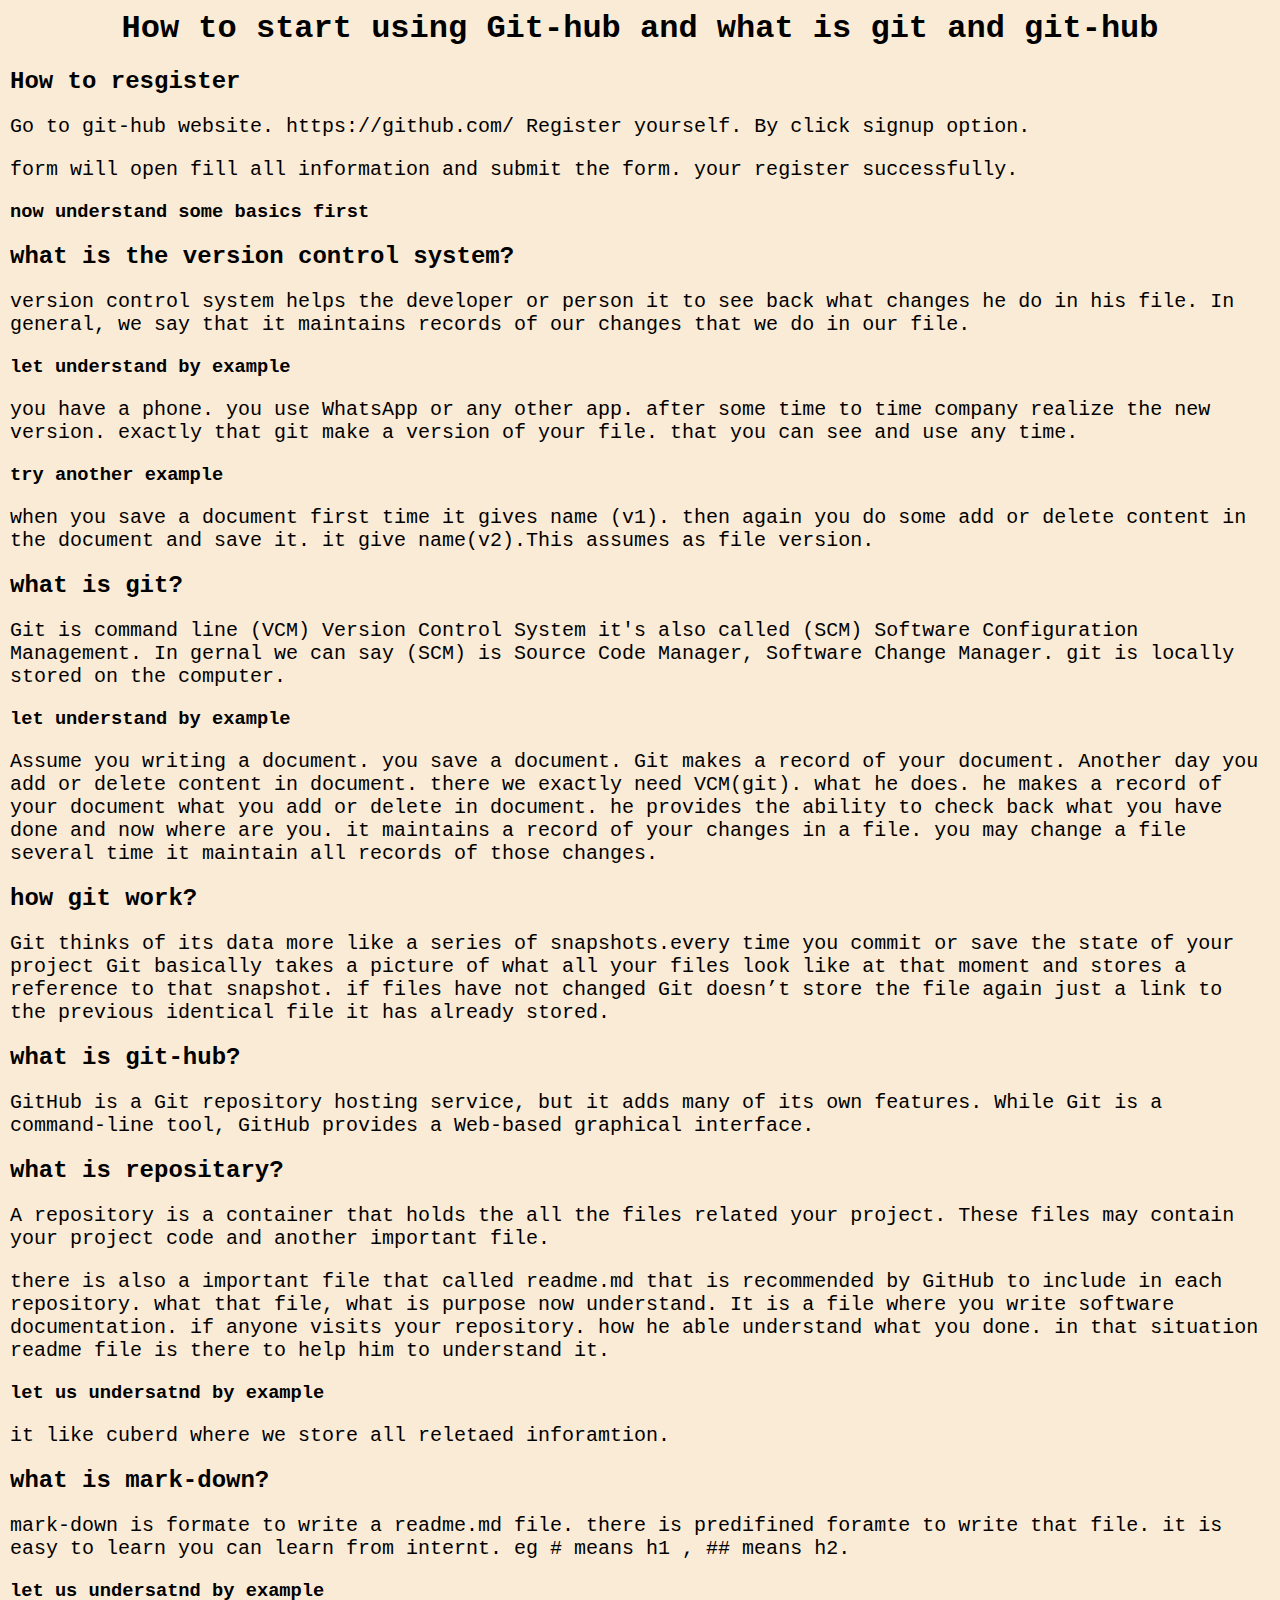
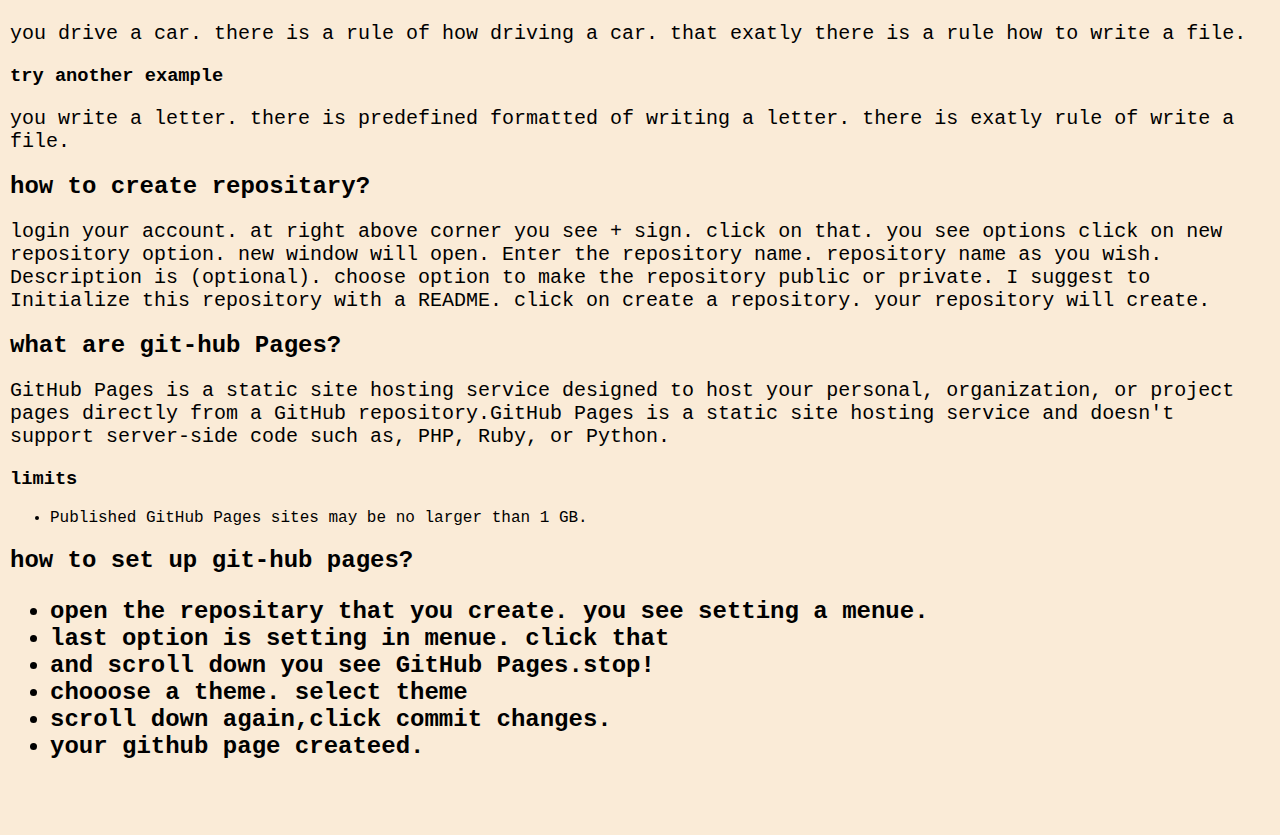
==== 2019-09-19/index.html @ 3932341c "Update index.html" ====
<html>
	<head>
		<link rel="stylesheet" href="assets/css/style.css">
	</head>
	<body>
        <div class="head">
        	<h1> How to start using Git-hub and what is git and git-hub</h1>
        </div>  
            <h2>How to resgister </h2>
                <p>Go to git-hub website. <url>https://github.com/ </url>  Register yourself. By click signup option.</p>

			<p>form will open fill all information and submit the form. your register successfully.</p>

	<h3>now understand some basics first<h3>

<h2>what is the version control system?</h2>
<p>version control system helps the developer or person it to see back what changes he do in his file. In general, we say that it maintains records of our changes that we do in our file.</p>
<h3> let understand by example </h3>
<p>you have a phone. you use WhatsApp or any other app. after some time to time company realize the new version. exactly that git make a version of your file. that you can see and use any time.</p>

<h3>try another example</h3>
<p>when you save a document first time it gives name (v1). then again you do some add or delete content in the document and save it. it give name(v2).This assumes as file version. </p>

<h2>what is git?</h2>
<p>Git is command line (VCM) Version Control System it's also called (SCM) Software Configuration Management. In gernal we can say (SCM) is Source Code Manager, Software Change Manager. git is locally stored on the computer.</p>

<h3>let understand by example</h3> 

<p>Assume you writing a document. you save a document. Git makes a record of your document. Another day you add or delete content in document. there we exactly need VCM(git). what he does. he makes a record of your document what you add or delete in document. he provides the ability to check back what you have done and now where are you.
it maintains a record of your changes in a file. you may change a file several time it maintain all records of those changes.</p>

<h2>how git work?</h2>
<p>Git thinks of its data more like a series of snapshots.every time you commit or save the state of your project Git basically takes a picture of what all your files look like at that moment and stores a reference to that snapshot. if files have not changed Git doesn’t store the file again just a link to the previous identical file it has already stored. </p>

<h2>what is git-hub?</h2>

<p>GitHub is a Git repository hosting service, but it adds many of its own features. While Git is a command-line tool, GitHub provides a Web-based graphical interface.</p>
  
<h2>what is repositary?</h2>

<p>A repository is a container that holds the all the files related your project. These files may contain your project code and another important file. </p>
<p>there is also a important file that called readme.md that is recommended by GitHub to include in each repository. what that file, what is purpose now understand. It is a file where you write software documentation. if anyone visits your repository. how he able understand what you done. in that situation readme file is there to help him to understand it.</p>

<h3>let us undersatnd by example </h3>
<p>it like cuberd where we store all reletaed inforamtion. </p>

<h2>what is mark-down?</h2>

<p>mark-down is formate to write a readme.md file. there is predifined foramte to write that file. it is easy to learn you can learn from internt.
eg # means h1 , ## means h2.</p>

<h3>let us undersatnd by example</h3>
<p>you drive a car. there is a rule of how driving a car. that exatly there is a rule how to write a file.</p>

<h3>try another example</h3>
<p>you write a letter. there is predefined formatted of writing a letter. there is exatly rule of write a file. </p>

<h2>how to create repositary?</h2>

<p>login your account.  at right above corner you see + sign. click on that. you see options click on new repository option. new window will open. Enter the repository name. repository name as you wish. Description is (optional). choose option to make the repository public or private. I suggest to  Initialize this repository with a README. click on create a repository. your repository will create.</p>

<h2>what are git-hub Pages?</h2>

<p>GitHub Pages is a static site hosting service designed to host your personal, organization, or project pages directly from a GitHub repository.GitHub Pages is a static site hosting service and doesn't support server-side code such as, PHP, Ruby, or Python.</p>
    <h3>limits</h3>
<ul>
        
        <li>Published GitHub Pages sites may be no larger than 1 GB.</li>
</ul>



<h2>how to set up git-hub pages?<h2>
<ul>
    
    <li>open the repositary that you create. you see setting a menue.</li>
    <li>last option is setting in menue. click that</li>
    <li>and scroll down you see GitHub Pages.stop!</li>
    <li>chooose a theme.  select theme</li>
    <li>	scroll down again,click commit changes.</li>
    <li> your github page createed.</li>
</ul>


	</body>
</html>
---- 2019-09-19/assets/css/style.css ----
body{
    margin:10px;
    /* background: green; */
    background-color: antiquewhite;
    font-family: cursive,monospace;
    
}
.head{

    text-align: center; 
}

p{
    font-size: 20px;
}

span{
    font-size: 18px;
}
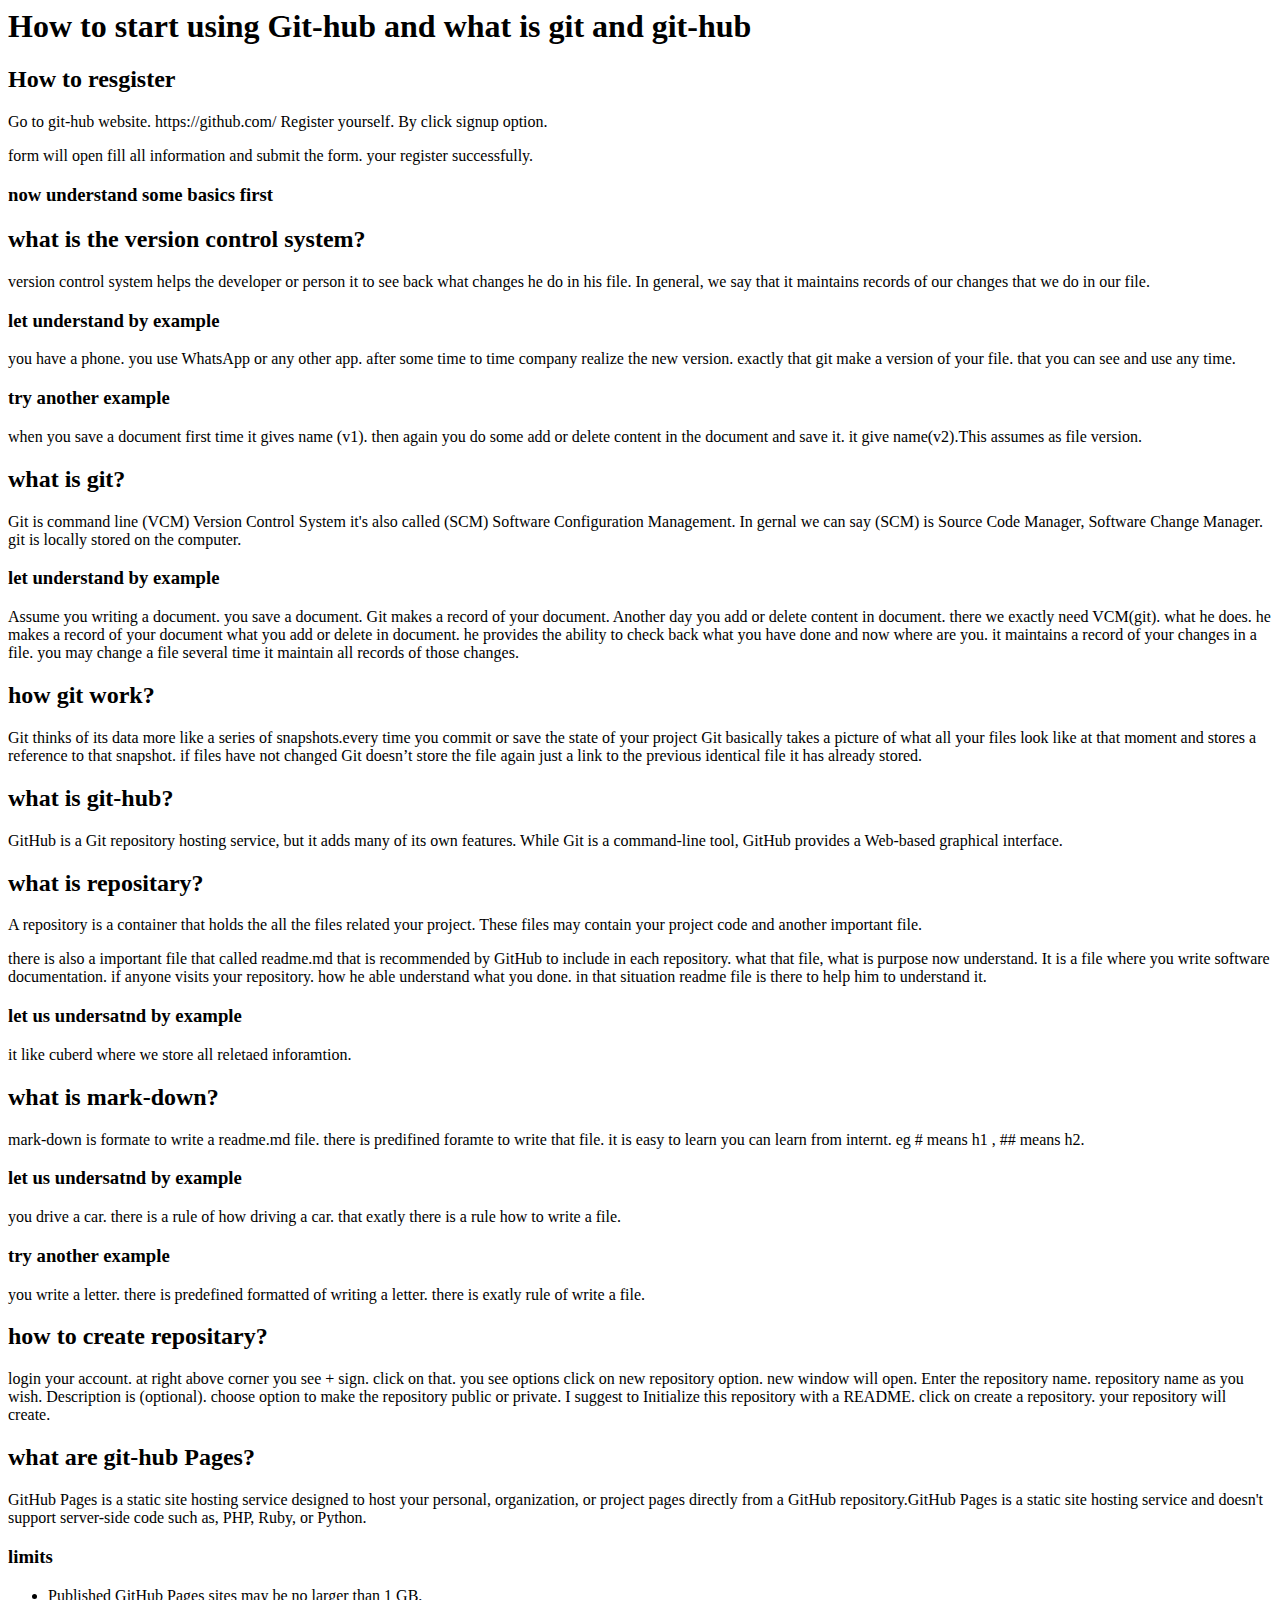
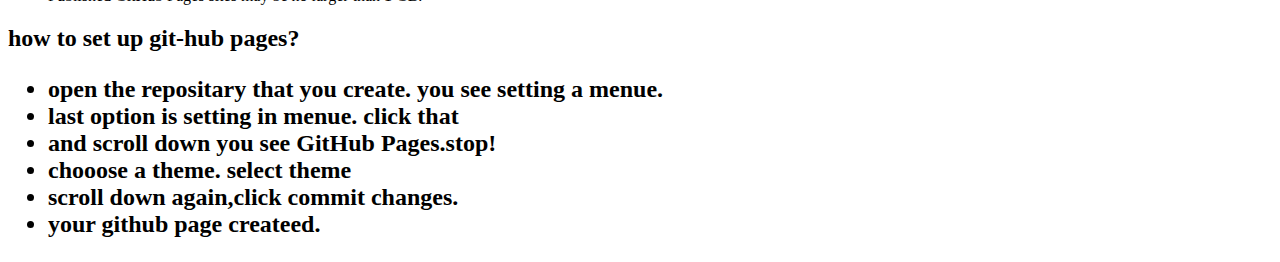
==== commit e7d1770f: "Update index.html" ====
--- a/2019-09-19/index.html
+++ b/2019-09-19/index.html
@@ -1,6 +1,6 @@
 <html>
 	<head>
-		<link rel="stylesheet" href="assets/css/style.css">
+		<link rel="stylesheet" href="https://github.com/krishantalwar/experiments/blob/master/2019-09-19/assets/css/style.css">
 	</head>
 	<body>
         <div class="head">
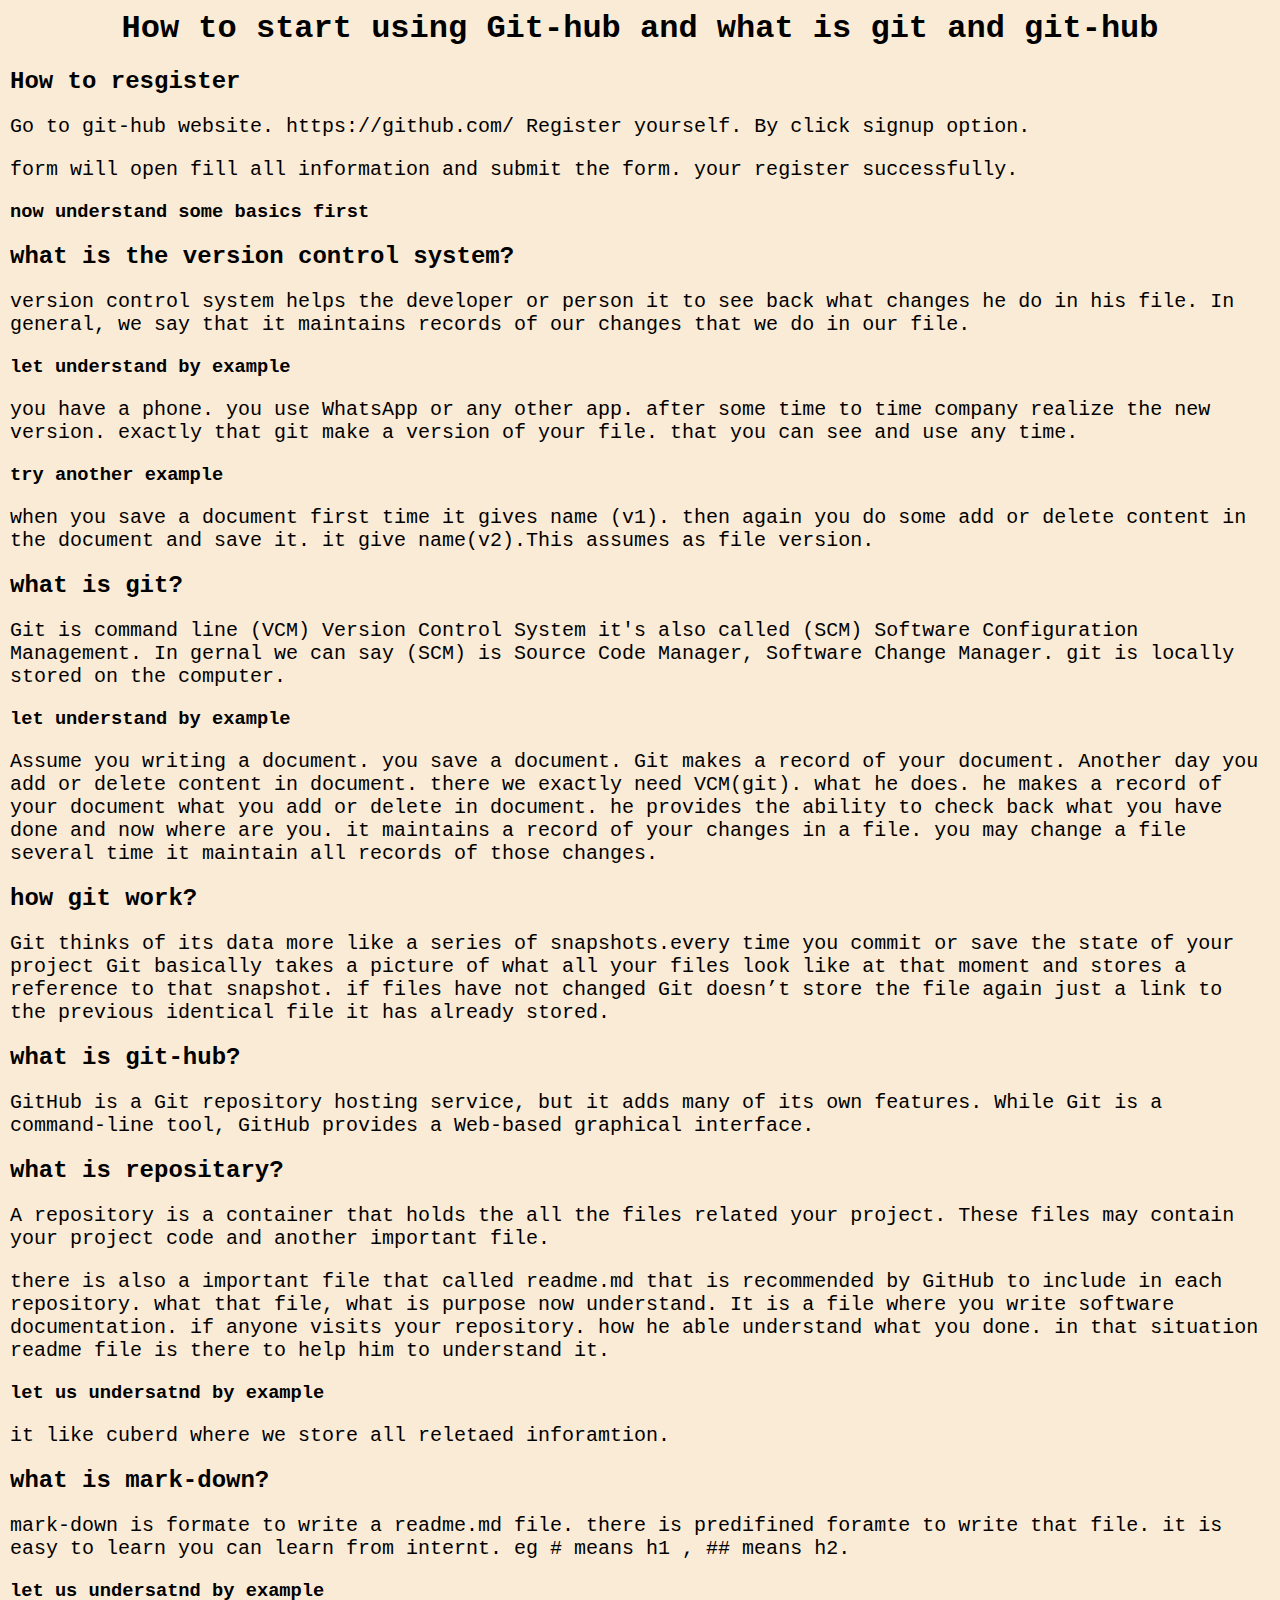
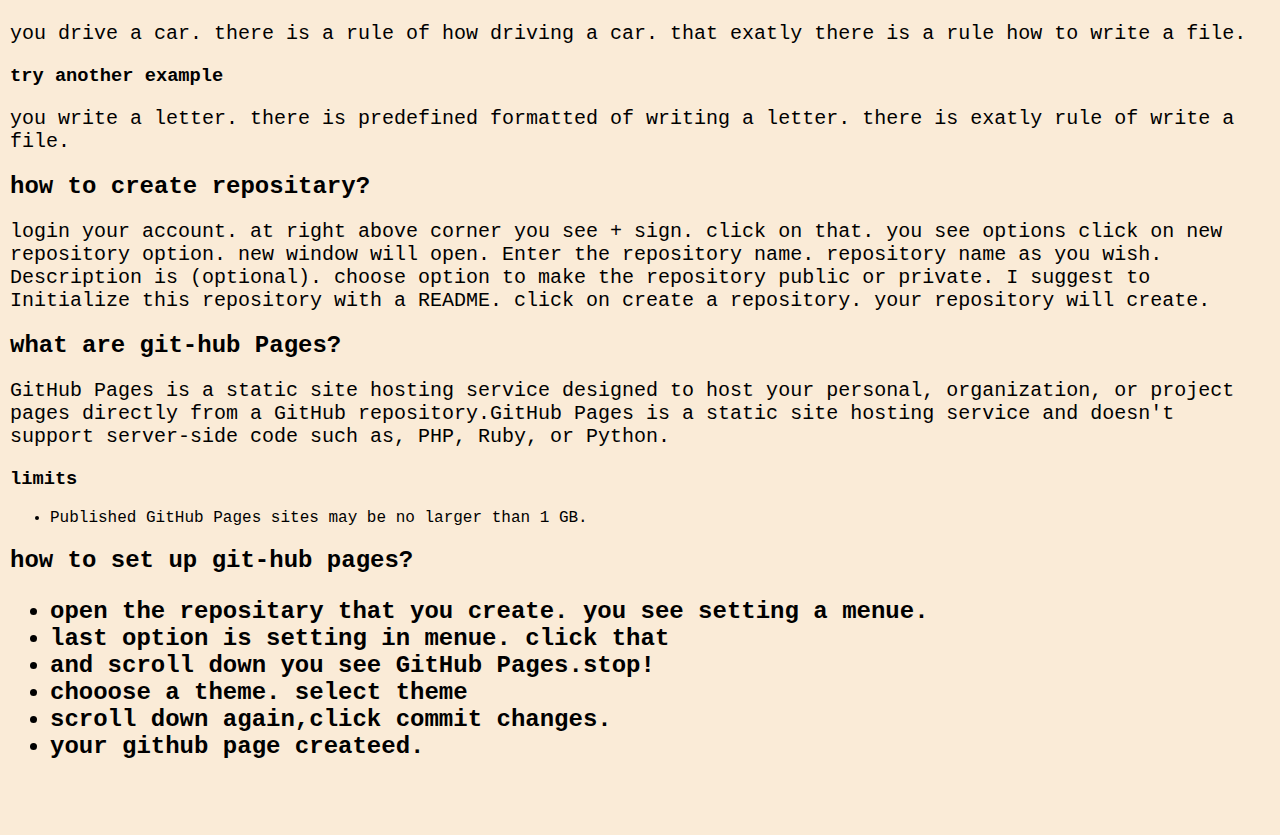
==== commit 9ad22623: "Update index.html" ====
--- a/2019-09-19/index.html
+++ b/2019-09-19/index.html
@@ -1,6 +1,6 @@
 <html>
 	<head>
-		<link rel="stylesheet" href="https://github.com/krishantalwar/experiments/blob/master/2019-09-19/assets/css/style.css">
+		<link rel="stylesheet" href="assets/css/style.css">
 	</head>
 	<body>
         <div class="head">
--- a/2019-09-19/assets/css/style.css
+++ b/2019-09-19/assets/css/style.css
@@ -0,0 +1,19 @@
+body{
+    margin:10px;
+    /* background: green; */
+    background-color: antiquewhite;
+    font-family: cursive,monospace;
+    
+}
+.head{
+
+    text-align: center; 
+}
+
+p{
+    font-size: 20px;
+}
+
+span{
+    font-size: 18px;
+}
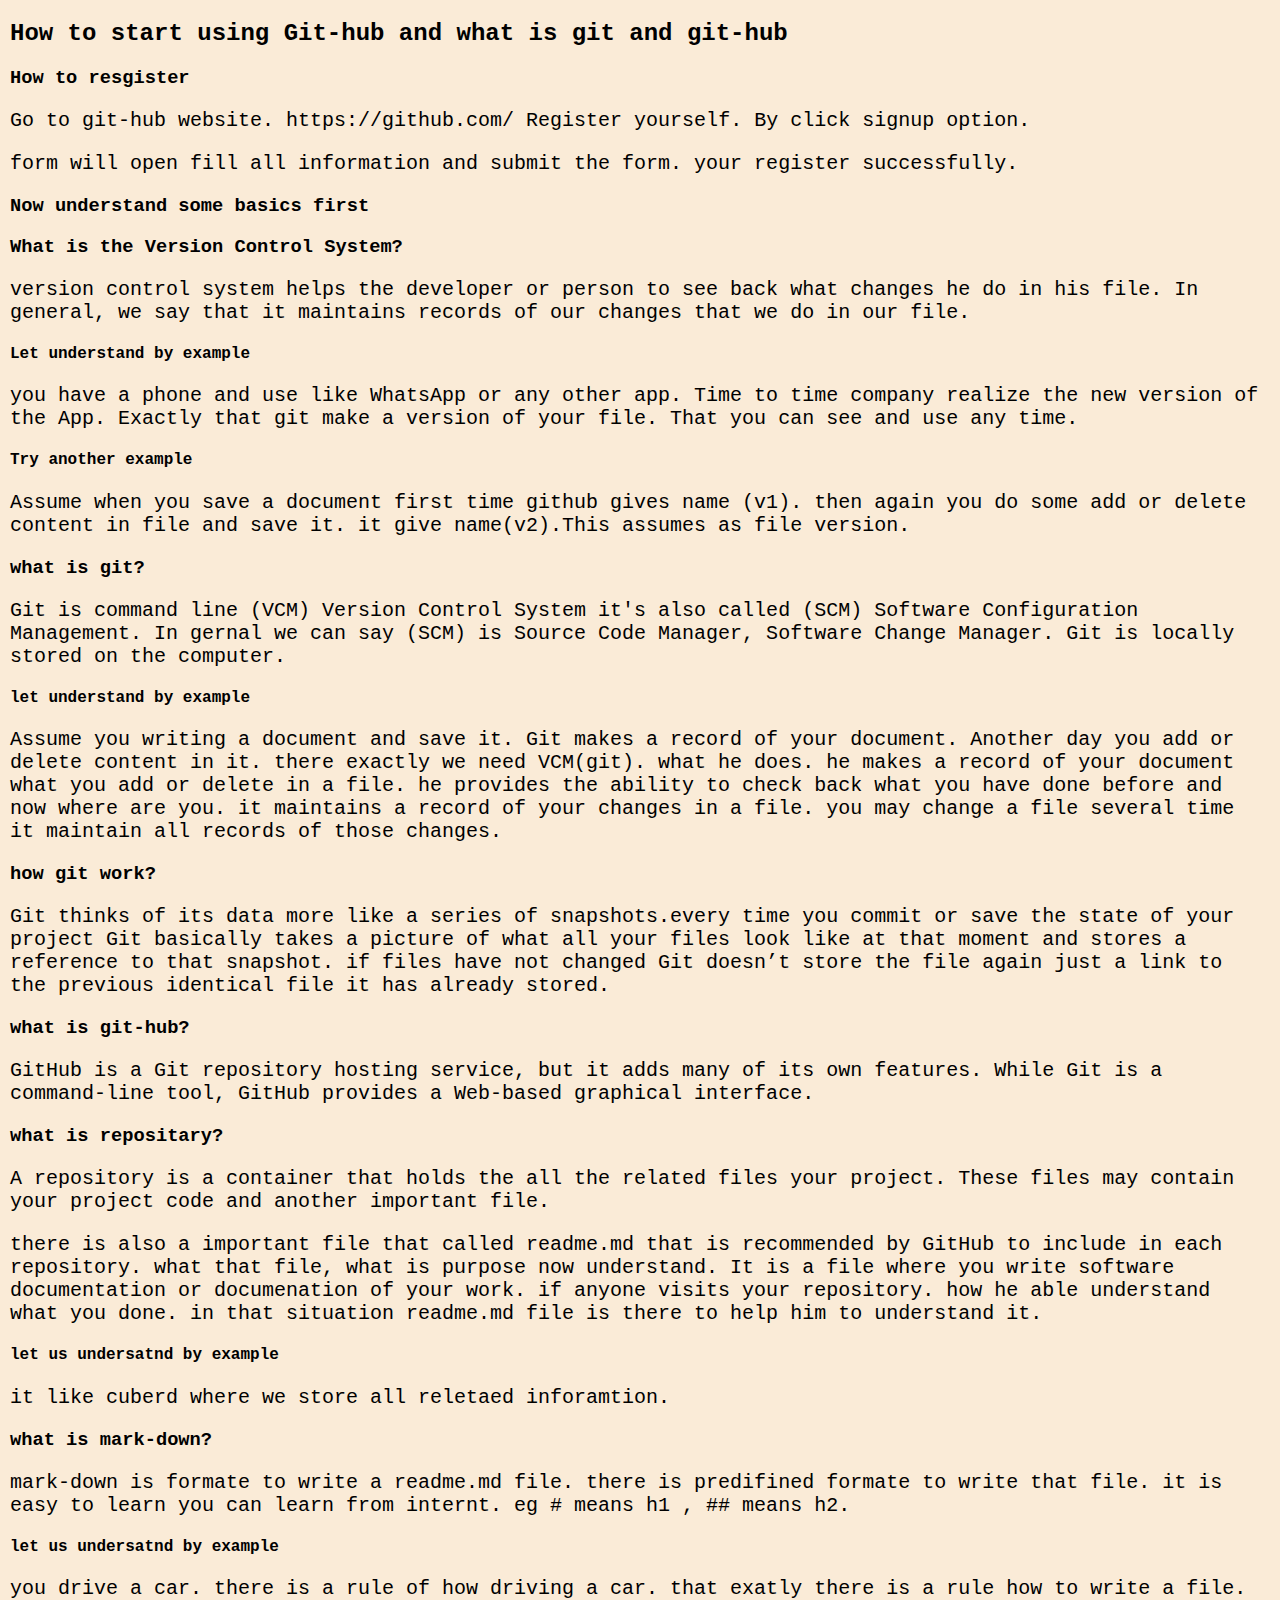
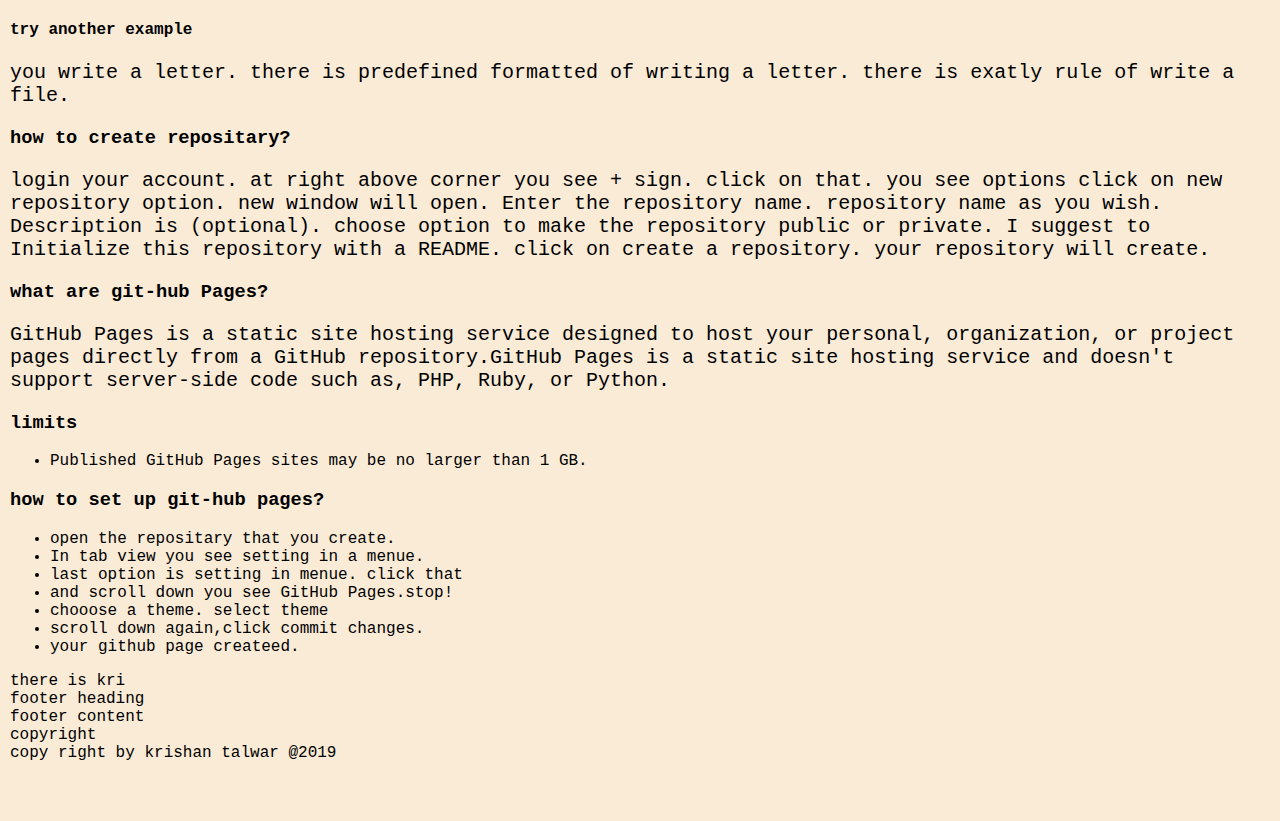
==== commit 5166ca7e: "Update index.html" ====
--- a/2019-09-19/index.html
+++ b/2019-09-19/index.html
@@ -1,86 +1,113 @@
-<html>
-	<head>
-		<link rel="stylesheet" href="assets/css/style.css">
-	</head>
-	<body>
-        <div class="head">
-        	<h1> How to start using Git-hub and what is git and git-hub</h1>
-        </div>  
-            <h2>How to resgister </h2>
-                <p>Go to git-hub website. <url>https://github.com/ </url>  Register yourself. By click signup option.</p>
+<!DOCTYPE html>
+<html lang="en">
+   <head>
+      <title>Aione Framework</title>
+      <link rel="stylesheet" type="text/css" href="https://cdn.aioneframework.com/assets/css/aione.min.css" >
+      <link type="text/css" rel="stylesheet" href="assets/css/style.css"/>
+   </head>
+   <!-- End of Head Section -->
+   <body>
+      <div id="aione_wrapper" class="aione-wrapper page-home layout-header-top aione-layout-wide aione-theme-arcane">
+         <div class="wrapper">
+            <div id="aione_header" class="aione-header light">
+               <div class="wrapper">
+               </div>
+            </div>
+            <!--  Start aione-header Section-->
+            <div id="aione_main" class="aione-main fullwidth">
+               <div class="wrapper">
+                  <div id="aione_content" class="aione-content">
+                     <div class="wrapper">
+                        <div id="aione_page_content" class="aione-page-content">
+                           <div class="wrapper">
+                              <h2> How to start using Git-hub and what is git and git-hub</h2>
+                              <h3>How to resgister </h3>
+                              <p>
+                                 Go to git-hub website. 
+                                 <url>https://github.com/ </url>
+                                 Register yourself. By click signup option.
+                              </p>
+                              <p>form will open fill all information and submit the form. your register successfully.</p>
+                              <h3>
+                              Now understand some basics first
+                              <h3>
+                              <h3>What is the Version Control System?</h3>
+                              <p>version control system helps the developer or person to see back what changes he do in his file. In general, we say that it maintains records of our changes that we do in our file.</p>
+                              <h4> Let understand by example </h4>
+                              <p>you have a phone and use like WhatsApp or any other app. Time to time company realize the new version of the App. Exactly that git make a version of your file. That you can see and use any time.</p>
+                              <h4>Try another example</h4>
+                              <p>Assume when you save a document first time github gives name (v1). then again you do some add or delete content in file and save it. it give name(v2).This assumes as file version.</p>
+                              <h3>what is git?</h3>
+                              <p>Git is command line (VCM) Version Control System it's also called (SCM) Software Configuration Management. In gernal we can say (SCM) is Source Code Manager, Software Change Manager. Git is locally stored on the computer.</p>
+                              <h4>let understand by example</h4>
+                              <p>Assume you writing a document and save it. Git makes a record of your document. Another day you add or delete content in it. there exactly we need VCM(git). what he does. he makes a record of your document what you add or delete in a file. he provides the ability to check back what you have done before and now where are you.
+                                 it maintains a record of your changes in a file. you may change a file several time it maintain all records of those changes.
+                              </p>
+                              <h3>how git work?</h3>
+                              <p>Git thinks of its data more like a series of snapshots.every time you commit or save the state of your project Git basically takes a picture of what all your files look like at that moment and stores a reference to that snapshot. if files have not changed Git doesn’t store the file again just a link to the previous identical file it has already stored. </p>
+                              <h3>what is git-hub?</h3>
+                              <p>GitHub is a Git repository hosting service, but it adds many of its own features. While Git is a command-line tool, GitHub provides a Web-based graphical interface.</p>
+                              <h3>what is repositary?</h3>
+                              <p>A repository is a container that holds the all the related files your project. These files may contain your project code and another important file. </p>
+                              <p>there is also a important file that called readme.md that is recommended by GitHub to include in each repository. what that file, what is purpose now understand. It is a file where you write software documentation or documenation of your work. if anyone visits your repository. how he able understand what you done. in that situation readme.md file is there to help him to understand it.</p>
+                              <h4>let us undersatnd by example </h4>
+                              <p>it like cuberd where we store all reletaed inforamtion. </p>
+                              <h3>what is mark-down?</h3>
+                              <p>mark-down is formate to write a readme.md file. there is predifined formate to write that file. it is easy to learn you can learn from internt.
+                                 eg # means h1 , ## means h2.
+                              </p>
+                              <h4>let us undersatnd by example</h4>
+                              <p>you drive a car. there is a rule of how driving a car. that exatly there is a rule how to write a file.</p>
+                              <h4>try another example</h4>
+                              <p>you write a letter. there is predefined formatted of writing a letter. there is exatly rule of write a file. </p>
+                              <h3>how to create repositary?</h3>
+                              <p>login your account.  at right above corner you see + sign. click on that. you see options click on new repository option. new window will open. Enter the repository name. repository name as you wish. Description is (optional). choose option to make the repository public or private. I suggest to  Initialize this repository with a README. click on create a repository. your repository will create.</p>
+                              <h3>what are git-hub Pages?</h3>
+                              <p>GitHub Pages is a static site hosting service designed to host your personal, organization, or project pages directly from a GitHub repository.GitHub Pages is a static site hosting service and doesn't support server-side code such as, PHP, Ruby, or Python.</p>
+                              <h3>limits</h3>
+                              <ul>
+                                 <li>Published GitHub Pages sites may be no larger than 1 GB.</li>
+                              </ul>
+                              <h3>how to set up git-hub pages?</h3>
+                              <ul>
+                                 <li>open the repositary that you create. </li>
+                                 <li>In tab view you see setting in a menue.</li>
+                                 <li>last option is setting in menue. click that</li>
+                                 <li>and scroll down you see GitHub Pages.stop!</li>
+                                 <li>chooose a theme.  select theme</li>
+                                 <li> scroll down again,click commit changes.</li>
+                                 <li> your github page createed.</li>
+                              </ul>
+                           </div>
+                        </div>
+                        <!-- .aione-page-content -->
+                     </div>
+                  </div>
+                  there is kri
+                  <!-- .aione-content -->
+               </div>
+            </div>
+            <!-- .aione-main -->
+            <div id="aione_footer" class="aione-footer">
+               <div class="wrapper">
+                  footer heading
+               </div>
+            </div>
+            footer content
+            <!-- .aione-footer -->        
+            <div id="aione_copyright" class="aione-copyright">
+               <div class="wrapper">
+                  copyright
+               </div>
+            </div>
+            copy right by krishan talwar @2019
+            <!-- .aione-copyright -->
+         </div>
+      </div>
+      <!-- <script type="text/javascript" src="https://cdn.aioneframework.com/assets/js/vendor.min.js"> -->
+      <!-- </script> -->
+      <!-- <script type="text/javascript" src="https://cdn.aioneframework.com/assets/js/aione.min.js"> -->
+      <!-- </script> -->
+   </body>
+</html>
 
-			<p>form will open fill all information and submit the form. your register successfully.</p>
-
-	<h3>now understand some basics first<h3>
-
-<h2>what is the version control system?</h2>
-<p>version control system helps the developer or person it to see back what changes he do in his file. In general, we say that it maintains records of our changes that we do in our file.</p>
-<h3> let understand by example </h3>
-<p>you have a phone. you use WhatsApp or any other app. after some time to time company realize the new version. exactly that git make a version of your file. that you can see and use any time.</p>
-
-<h3>try another example</h3>
-<p>when you save a document first time it gives name (v1). then again you do some add or delete content in the document and save it. it give name(v2).This assumes as file version. </p>
-
-<h2>what is git?</h2>
-<p>Git is command line (VCM) Version Control System it's also called (SCM) Software Configuration Management. In gernal we can say (SCM) is Source Code Manager, Software Change Manager. git is locally stored on the computer.</p>
-
-<h3>let understand by example</h3> 
-
-<p>Assume you writing a document. you save a document. Git makes a record of your document. Another day you add or delete content in document. there we exactly need VCM(git). what he does. he makes a record of your document what you add or delete in document. he provides the ability to check back what you have done and now where are you.
-it maintains a record of your changes in a file. you may change a file several time it maintain all records of those changes.</p>
-
-<h2>how git work?</h2>
-<p>Git thinks of its data more like a series of snapshots.every time you commit or save the state of your project Git basically takes a picture of what all your files look like at that moment and stores a reference to that snapshot. if files have not changed Git doesn’t store the file again just a link to the previous identical file it has already stored. </p>
-
-<h2>what is git-hub?</h2>
-
-<p>GitHub is a Git repository hosting service, but it adds many of its own features. While Git is a command-line tool, GitHub provides a Web-based graphical interface.</p>
-  
-<h2>what is repositary?</h2>
-
-<p>A repository is a container that holds the all the files related your project. These files may contain your project code and another important file. </p>
-<p>there is also a important file that called readme.md that is recommended by GitHub to include in each repository. what that file, what is purpose now understand. It is a file where you write software documentation. if anyone visits your repository. how he able understand what you done. in that situation readme file is there to help him to understand it.</p>
-
-<h3>let us undersatnd by example </h3>
-<p>it like cuberd where we store all reletaed inforamtion. </p>
-
-<h2>what is mark-down?</h2>
-
-<p>mark-down is formate to write a readme.md file. there is predifined foramte to write that file. it is easy to learn you can learn from internt.
-eg # means h1 , ## means h2.</p>
-
-<h3>let us undersatnd by example</h3>
-<p>you drive a car. there is a rule of how driving a car. that exatly there is a rule how to write a file.</p>
-
-<h3>try another example</h3>
-<p>you write a letter. there is predefined formatted of writing a letter. there is exatly rule of write a file. </p>
-
-<h2>how to create repositary?</h2>
-
-<p>login your account.  at right above corner you see + sign. click on that. you see options click on new repository option. new window will open. Enter the repository name. repository name as you wish. Description is (optional). choose option to make the repository public or private. I suggest to  Initialize this repository with a README. click on create a repository. your repository will create.</p>
-
-<h2>what are git-hub Pages?</h2>
-
-<p>GitHub Pages is a static site hosting service designed to host your personal, organization, or project pages directly from a GitHub repository.GitHub Pages is a static site hosting service and doesn't support server-side code such as, PHP, Ruby, or Python.</p>
-    <h3>limits</h3>
-<ul>
-        
-        <li>Published GitHub Pages sites may be no larger than 1 GB.</li>
-</ul>
-
-
-
-<h2>how to set up git-hub pages?<h2>
-<ul>
-    
-    <li>open the repositary that you create. you see setting a menue.</li>
-    <li>last option is setting in menue. click that</li>
-    <li>and scroll down you see GitHub Pages.stop!</li>
-    <li>chooose a theme.  select theme</li>
-    <li>	scroll down again,click commit changes.</li>
-    <li> your github page createed.</li>
-</ul>
-
-
-	</body>
-</html>
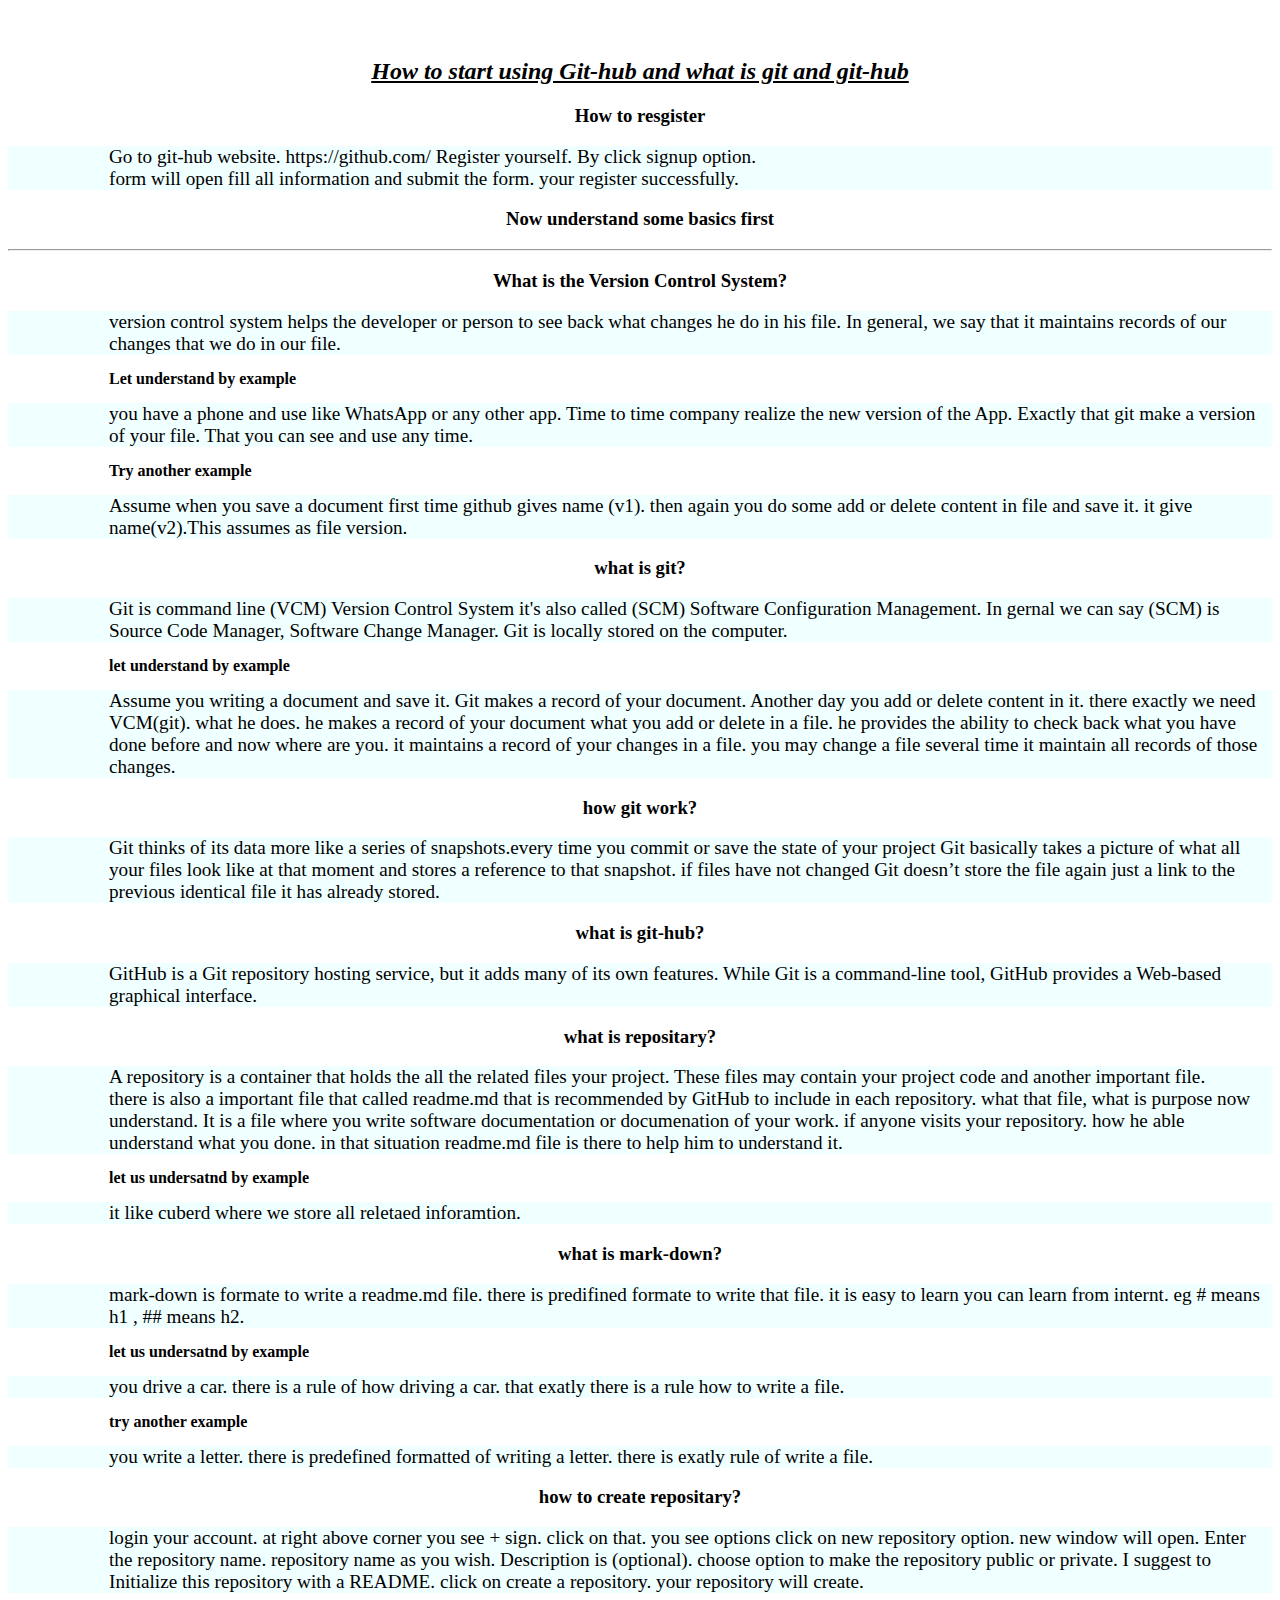
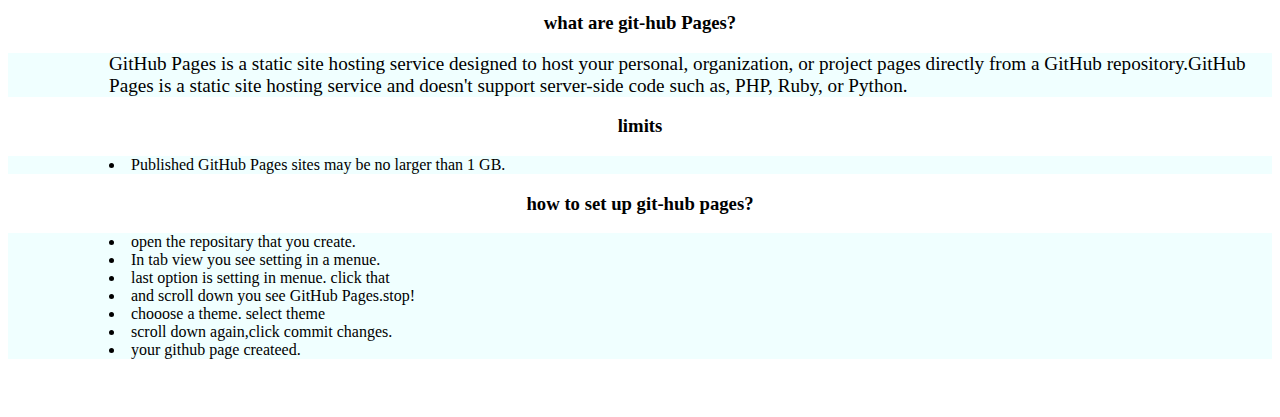
==== commit ddd672af: "Update index.html" ====
--- a/2019-09-19/index.html
+++ b/2019-09-19/index.html
@@ -1,9 +1,12 @@
+
+
 <!DOCTYPE html>
 <html lang="en">
    <head>
       <title>Aione Framework</title>
       <link rel="stylesheet" type="text/css" href="https://cdn.aioneframework.com/assets/css/aione.min.css" >
       <link type="text/css" rel="stylesheet" href="assets/css/style.css"/>
+
    </head>
    <!-- End of Head Section -->
    <body>
@@ -19,18 +22,20 @@
                   <div id="aione_content" class="aione-content">
                      <div class="wrapper">
                         <div id="aione_page_content" class="aione-page-content">
-                           <div class="wrapper">
-                              <h2> How to start using Git-hub and what is git and git-hub</h2>
-                              <h3>How to resgister </h3>
-                              <p>
+                           <div class="wrapper new">
+                              <h2 > How to start using Git-hub and what is git and git-hub</h2>
+                         
+                                     <h3>How to resgister </h3>
+                              <p >
                                  Go to git-hub website. 
-                                 <url>https://github.com/ </url>
+                                 https://github.com/
                                  Register yourself. By click signup option.
                               </p>
                               <p>form will open fill all information and submit the form. your register successfully.</p>
                               <h3>
                               Now understand some basics first
                               <h3>
+                                  <hr>
                               <h3>What is the Version Control System?</h3>
                               <p>version control system helps the developer or person to see back what changes he do in his file. In general, we say that it maintains records of our changes that we do in our file.</p>
                               <h4> Let understand by example </h4>
@@ -83,24 +88,24 @@
                         <!-- .aione-page-content -->
                      </div>
                   </div>
-                  there is kri
+                
                   <!-- .aione-content -->
                </div>
             </div>
             <!-- .aione-main -->
             <div id="aione_footer" class="aione-footer">
                <div class="wrapper">
-                  footer heading
+         
                </div>
             </div>
-            footer content
+     
             <!-- .aione-footer -->        
             <div id="aione_copyright" class="aione-copyright">
                <div class="wrapper">
-                  copyright
+              
                </div>
             </div>
-            copy right by krishan talwar @2019
+          
             <!-- .aione-copyright -->
          </div>
       </div>
@@ -110,4 +115,3 @@
       <!-- </script> -->
    </body>
 </html>
-
--- a/2019-09-19/assets/css/style.css
+++ b/2019-09-19/assets/css/style.css
@@ -1,19 +1,34 @@
-body{
-    margin:10px;
-    /* background: green; */
-    background-color: antiquewhite;
-    font-family: cursive,monospace;
+.new{
+            margin: 58px auto;
+}
+
+h3{
+    text-align:center;
+}
+
+
+h2{
+    text-align:center;
+    font-style: italic;
+    text-decoration: underline;
     
 }
-.head{
 
-    text-align: center; 
+h4{
+    padding: 15px;
+    margin: auto;
+    padding-left: 101px;
 }
 
+
+ul {
+    list-style: inside;
+    padding-left: 101px;
+    background: azure;
+}
 p{
-    font-size: 20px;
+    margin: auto;
+    font-size: larger;
+    padding-left: 101px;
+    background: azure;
 }
-
-span{
-    font-size: 18px;
-}
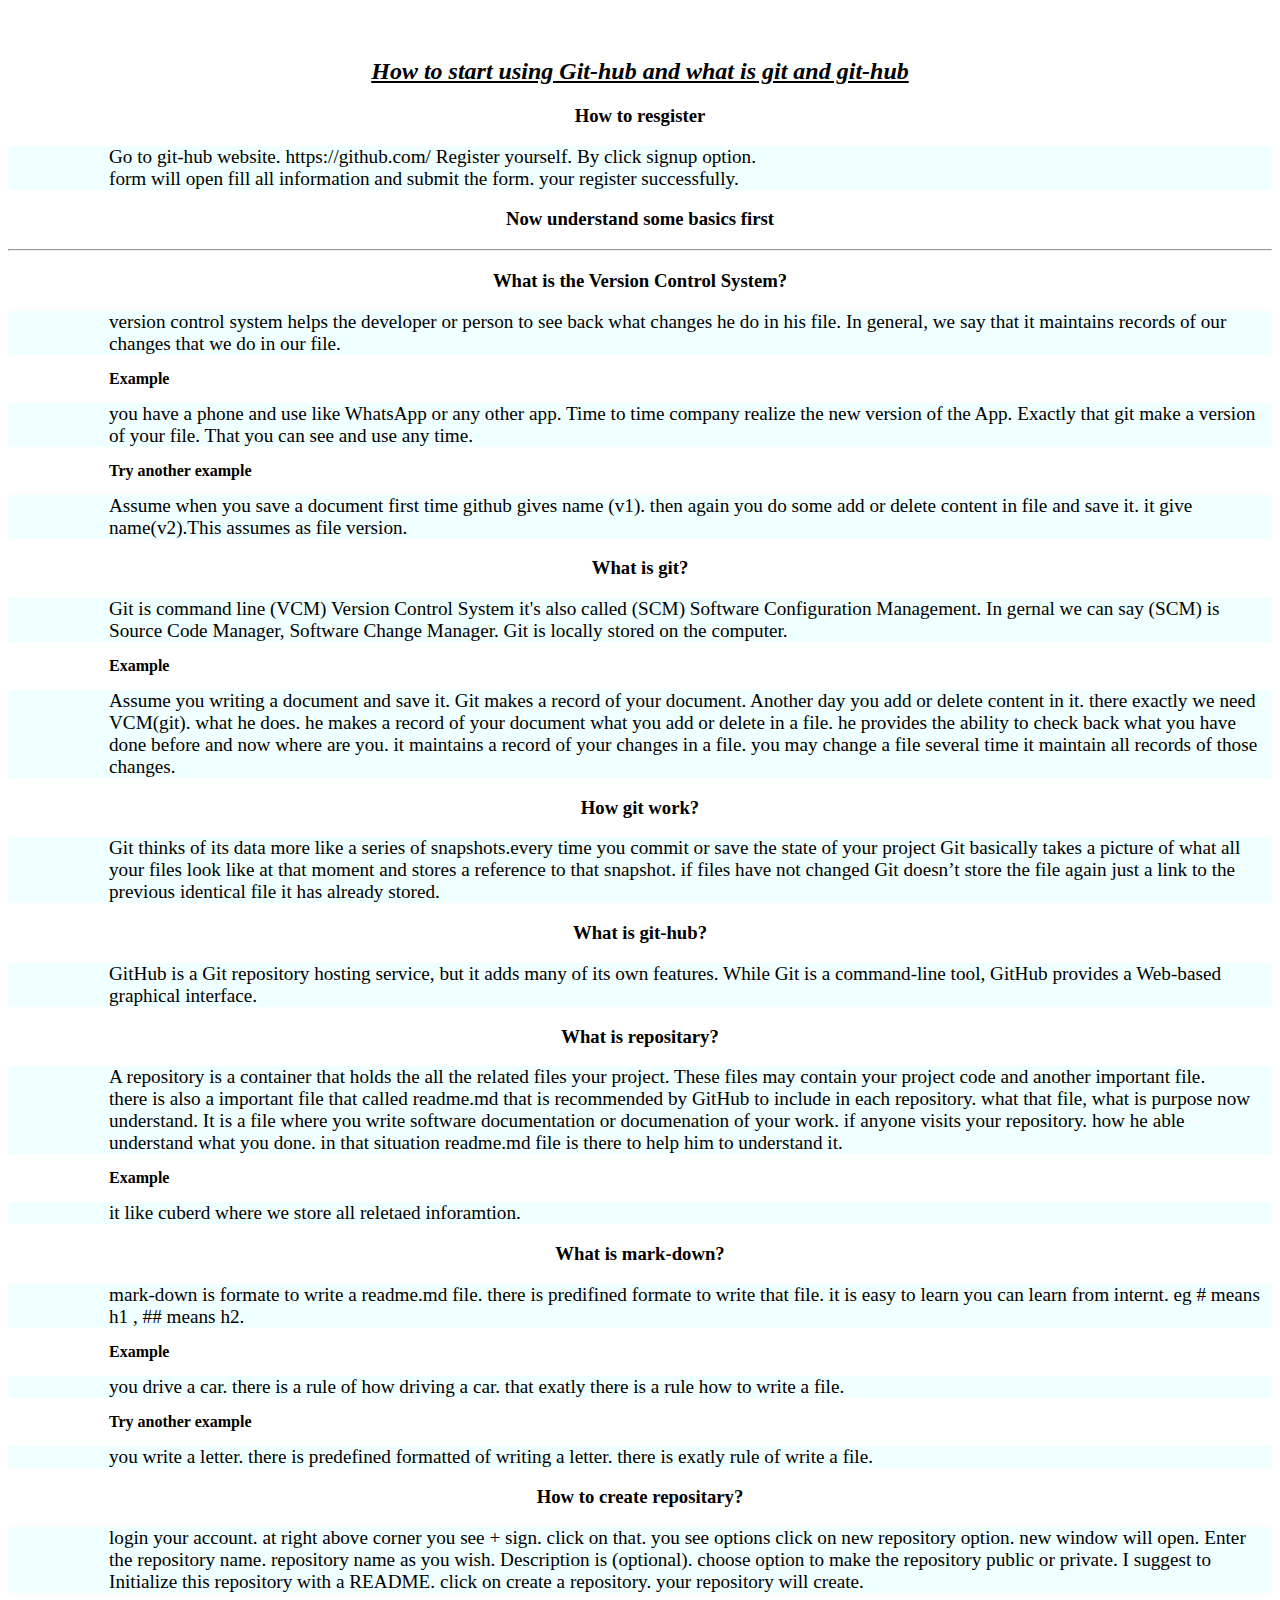
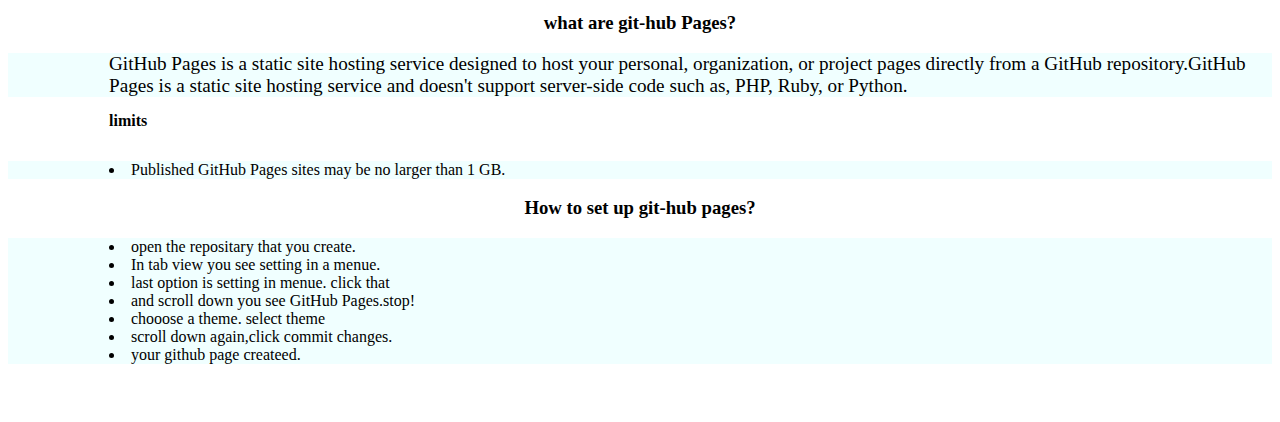
==== commit 663b849c: "Update index.html" ====
--- a/2019-09-19/index.html
+++ b/2019-09-19/index.html
@@ -6,7 +6,46 @@
       <title>Aione Framework</title>
       <link rel="stylesheet" type="text/css" href="https://cdn.aioneframework.com/assets/css/aione.min.css" >
       <link type="text/css" rel="stylesheet" href="assets/css/style.css"/>
+      <style>
+        .new{
+            margin: 58px auto;
 
+
+    
+}
+
+h3{
+    text-align:center;
+}
+
+
+h2{
+    text-align:center;
+    font-style: italic;
+    text-decoration: underline;
+    
+}
+
+h4{
+    padding: 15px;
+    margin: auto;
+    padding-left: 101px;
+}
+
+
+ul {
+    list-style: inside;
+    padding-left: 101px;
+    background: azure;
+}
+p{
+    margin: auto;
+    font-size: larger;
+    padding-left: 101px;
+    background: azure;
+}
+
+      </style>
    </head>
    <!-- End of Head Section -->
    <body>
@@ -35,45 +74,45 @@
                               <h3>
                               Now understand some basics first
                               <h3>
-                                  <hr>
+                                  <hr> 
                               <h3>What is the Version Control System?</h3>
                               <p>version control system helps the developer or person to see back what changes he do in his file. In general, we say that it maintains records of our changes that we do in our file.</p>
-                              <h4> Let understand by example </h4>
+                              <h4> Example </h4>
                               <p>you have a phone and use like WhatsApp or any other app. Time to time company realize the new version of the App. Exactly that git make a version of your file. That you can see and use any time.</p>
                               <h4>Try another example</h4>
                               <p>Assume when you save a document first time github gives name (v1). then again you do some add or delete content in file and save it. it give name(v2).This assumes as file version.</p>
-                              <h3>what is git?</h3>
+                              <h3>What is git?</h3>
                               <p>Git is command line (VCM) Version Control System it's also called (SCM) Software Configuration Management. In gernal we can say (SCM) is Source Code Manager, Software Change Manager. Git is locally stored on the computer.</p>
-                              <h4>let understand by example</h4>
+                              <h4>Example</h4>
                               <p>Assume you writing a document and save it. Git makes a record of your document. Another day you add or delete content in it. there exactly we need VCM(git). what he does. he makes a record of your document what you add or delete in a file. he provides the ability to check back what you have done before and now where are you.
                                  it maintains a record of your changes in a file. you may change a file several time it maintain all records of those changes.
                               </p>
-                              <h3>how git work?</h3>
+                              <h3>How git work?</h3>
                               <p>Git thinks of its data more like a series of snapshots.every time you commit or save the state of your project Git basically takes a picture of what all your files look like at that moment and stores a reference to that snapshot. if files have not changed Git doesn’t store the file again just a link to the previous identical file it has already stored. </p>
-                              <h3>what is git-hub?</h3>
+                              <h3>What is git-hub?</h3>
                               <p>GitHub is a Git repository hosting service, but it adds many of its own features. While Git is a command-line tool, GitHub provides a Web-based graphical interface.</p>
-                              <h3>what is repositary?</h3>
+                              <h3>What is repositary?</h3>
                               <p>A repository is a container that holds the all the related files your project. These files may contain your project code and another important file. </p>
                               <p>there is also a important file that called readme.md that is recommended by GitHub to include in each repository. what that file, what is purpose now understand. It is a file where you write software documentation or documenation of your work. if anyone visits your repository. how he able understand what you done. in that situation readme.md file is there to help him to understand it.</p>
-                              <h4>let us undersatnd by example </h4>
+                              <h4>Example </h4>
                               <p>it like cuberd where we store all reletaed inforamtion. </p>
-                              <h3>what is mark-down?</h3>
+                              <h3>What is mark-down?</h3>
                               <p>mark-down is formate to write a readme.md file. there is predifined formate to write that file. it is easy to learn you can learn from internt.
                                  eg # means h1 , ## means h2.
                               </p>
-                              <h4>let us undersatnd by example</h4>
+                              <h4>Example</h4>
                               <p>you drive a car. there is a rule of how driving a car. that exatly there is a rule how to write a file.</p>
-                              <h4>try another example</h4>
+                              <h4>Try another example</h4>
                               <p>you write a letter. there is predefined formatted of writing a letter. there is exatly rule of write a file. </p>
-                              <h3>how to create repositary?</h3>
+                              <h3>How to create repositary?</h3>
                               <p>login your account.  at right above corner you see + sign. click on that. you see options click on new repository option. new window will open. Enter the repository name. repository name as you wish. Description is (optional). choose option to make the repository public or private. I suggest to  Initialize this repository with a README. click on create a repository. your repository will create.</p>
                               <h3>what are git-hub Pages?</h3>
                               <p>GitHub Pages is a static site hosting service designed to host your personal, organization, or project pages directly from a GitHub repository.GitHub Pages is a static site hosting service and doesn't support server-side code such as, PHP, Ruby, or Python.</p>
-                              <h3>limits</h3>
+                              <h4>limits</h4>
                               <ul>
                                  <li>Published GitHub Pages sites may be no larger than 1 GB.</li>
                               </ul>
-                              <h3>how to set up git-hub pages?</h3>
+                              <h3>How to set up git-hub pages?</h3>
                               <ul>
                                  <li>open the repositary that you create. </li>
                                  <li>In tab view you see setting in a menue.</li>
